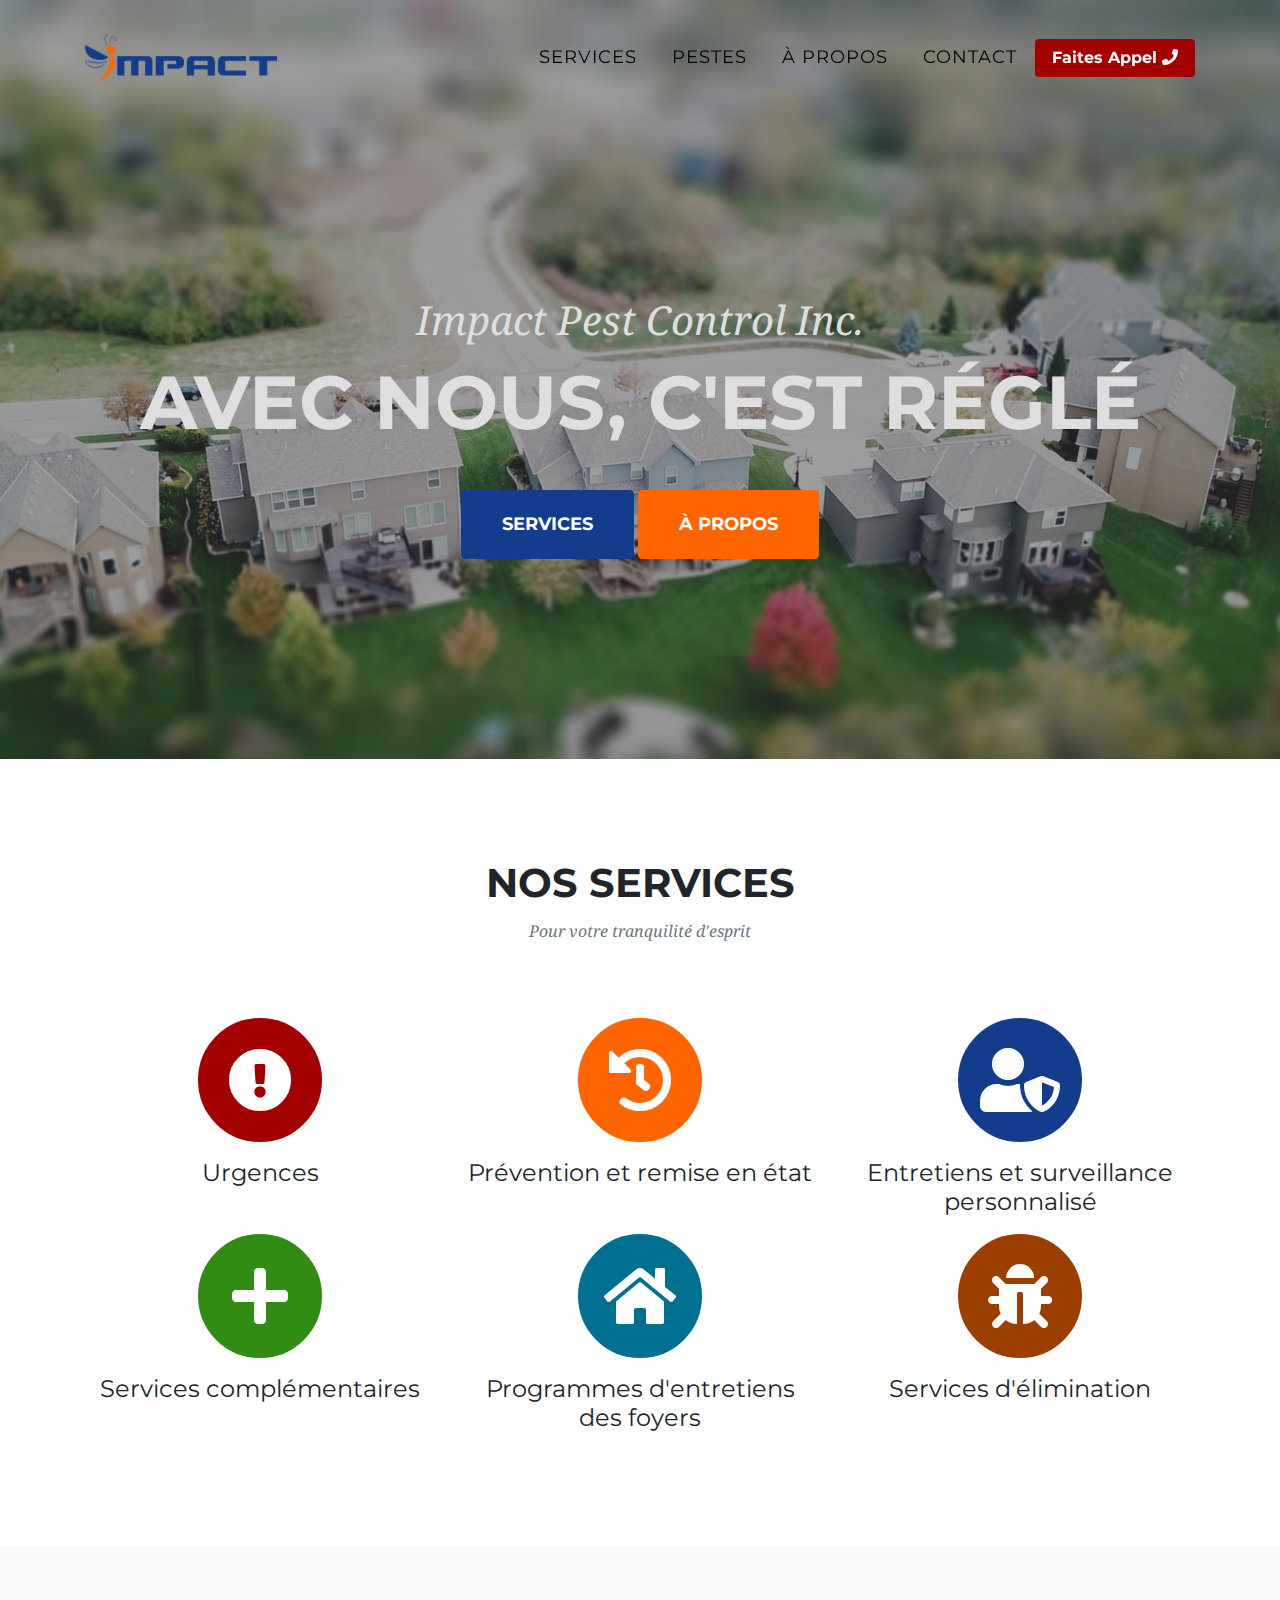
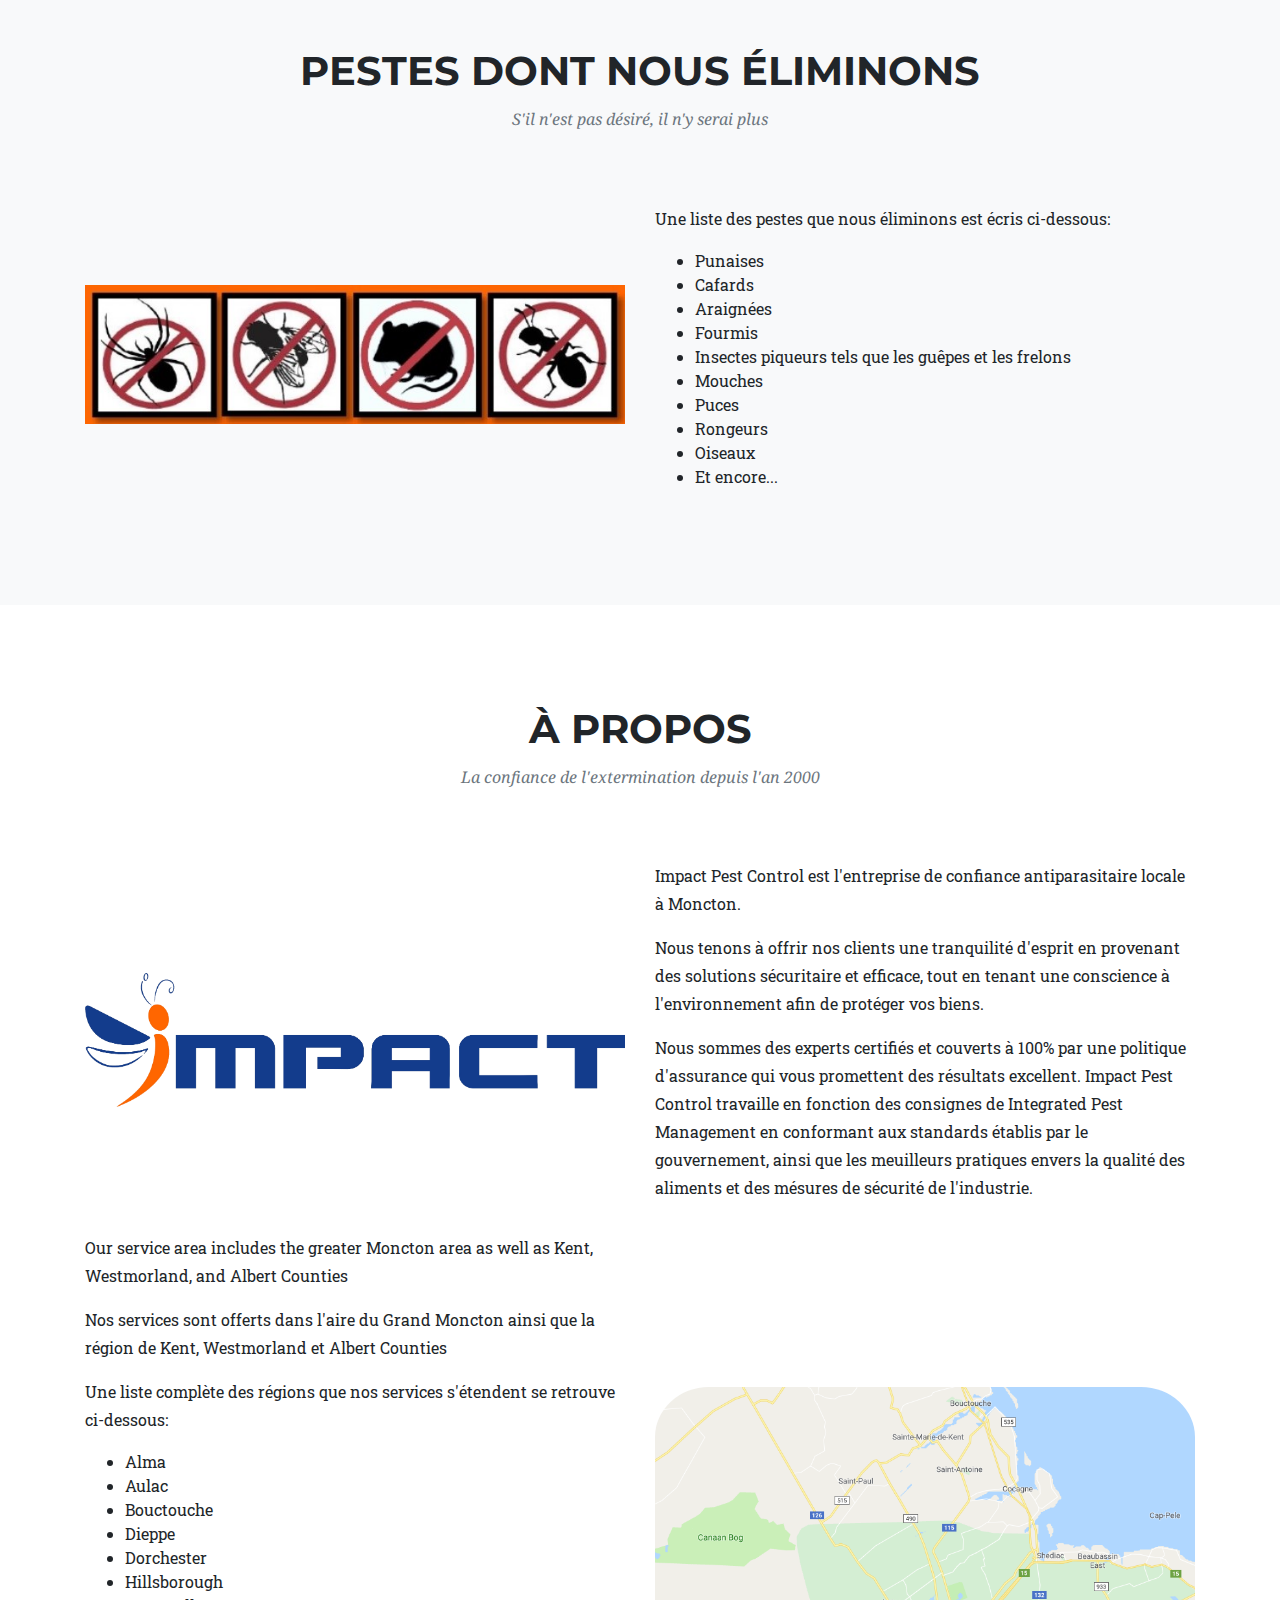
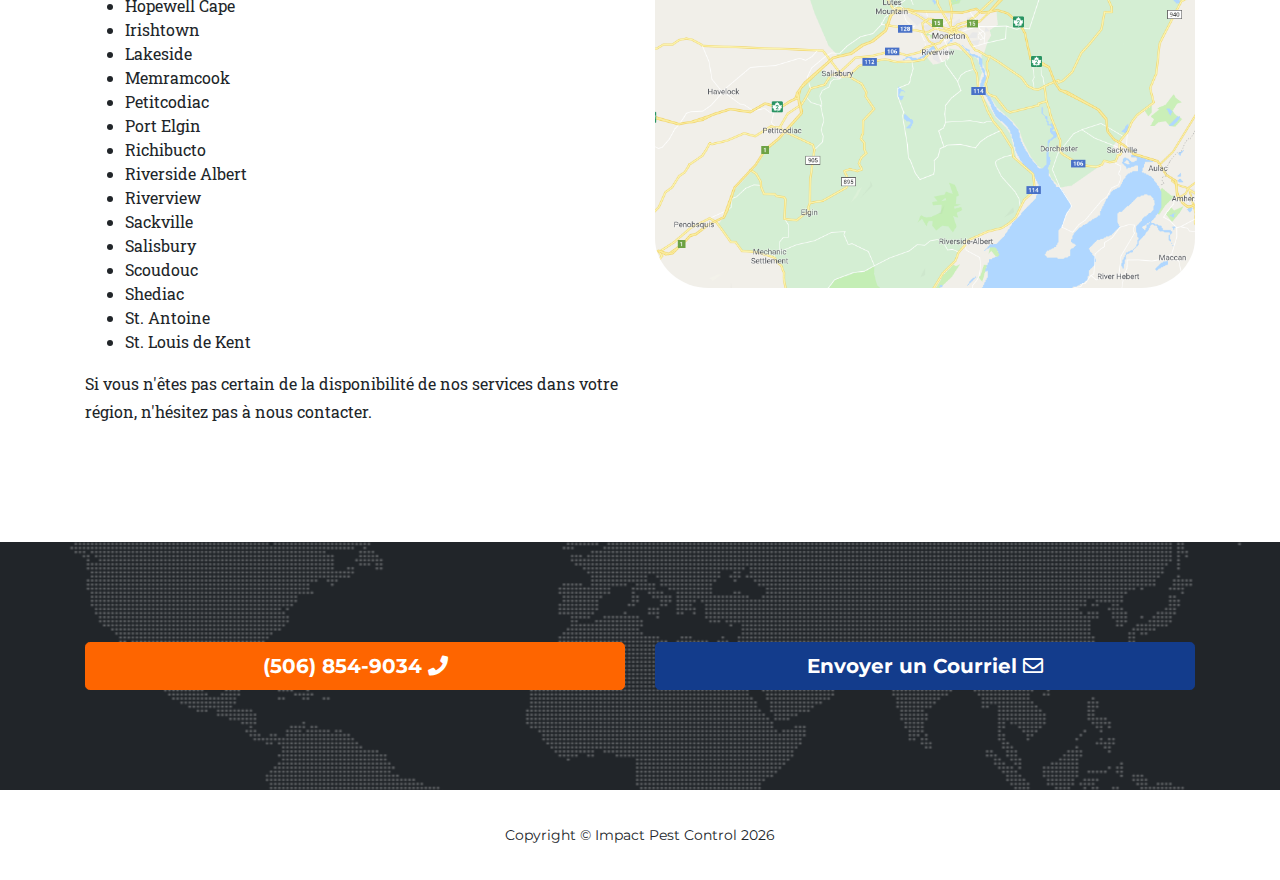
==== index_fr.html @ 68fe076d "Translated index page to french" ====
<!DOCTYPE html>
<html lang="en">

<head>

  <meta charset="utf-8">
  <meta name="viewport" content="width=device-width, initial-scale=1, shrink-to-fit=no">
  <meta name="description" content="">
  <meta name="author" content="">

  <title>Accueil — Impact Pest Control</title>

  <!-- Bootstrap core CSS -->
  <link href="vendor/bootstrap/css/bootstrap.min.css" rel="stylesheet">

  <!-- Custom fonts for this template -->
  <link href="vendor/fontawesome-free/css/all.min.css" rel="stylesheet" type="text/css">
  <link href="https://fonts.googleapis.com/css?family=Montserrat:400,700" rel="stylesheet" type="text/css">
  <link href='https://fonts.googleapis.com/css?family=Kaushan+Script' rel='stylesheet' type='text/css'>
  <link href='https://fonts.googleapis.com/css?family=Droid+Serif:400,700,400italic,700italic' rel='stylesheet' type='text/css'>
  <link href='https://fonts.googleapis.com/css?family=Roboto+Slab:400,100,300,700' rel='stylesheet' type='text/css'>

  <!-- Favicon -->

  <link rel="apple-touch-icon" sizes="180x180" href="apple-touch-icon.png">
  <link rel="icon" type="image/png" sizes="32x32" href="favicon-32x32.png">
  <link rel="icon" type="image/png" sizes="16x16" href="favicon-16x16.png">
  <link rel="manifest" href="site.webmanifest">
  <link rel="mask-icon" href="safari-pinned-tab.svg" color="#5bbad5">
  <meta name="msapplication-TileColor" content="#00aba9">
  <meta name="theme-color" content="#ffffff">

  <!-- Custom styles for this template -->
  <link href="css/agency.css" rel="stylesheet" />

  <!-- Custom CSS for impact -->
  <link rel="stylesheet" href="css/custom.css" />

</head>

<body id="page-top">

  <!-- Navigation -->
  <nav class="impact-bg-neutral navbar navbar-expand-lg fixed-top" id="mainNav">
    <div class="container">
      <a class="navbar-brand js-scroll-trigger" href="#page-top" style="width: 30%; max-width: 12rem;"><img src="img/impact_logo.png" class="img-fluid" alt="impact pest control moncton new brunswick nb"></a>
      <a href="tel:5068549034" class="btn impact-bg-danger js-scroll-trigger mobile" style="width: 30%; color: white;">Call Now <i class="fas fa-phone"></i></a>
      <a href="tel:5068549034" class="btn impact-bg-danger js-scroll-trigger mobile-sm" style="width: 30%; color: white; font-size: 0.6rem;">Call Now <i class="fas fa-phone"></i></a>
      <button class="navbar-toggler navbar-toggler-right" type="button" data-toggle="collapse" data-target="#navbarResponsive" aria-controls="navbarResponsive" aria-expanded="false" aria-label="Toggle navigation">
        Menu
        <i class="fas fa-bars"></i>
      </button>
      <div class="collapse navbar-collapse" id="navbarResponsive">
        <ul class="navbar-nav text-uppercase ml-auto">
          <li class="nav-item">
            <a class="nav-link js-scroll-trigger" href="#services">Services</a>
          </li>
          <li class="nav-item">
            <a class="nav-link js-scroll-trigger" href="#pest-info">Pestes</a>
          </li>
          <li class="nav-item">
            <a class="nav-link js-scroll-trigger" href="#about">À propos</a>
          </li>
          <li class="nav-item">
            <a class="nav-link js-scroll-trigger" href="#contact">Contact</a>
          </li>
        </ul>
        <a href="#contact" class="btn impact-bg-danger js-scroll-trigger desktop" style="width: 10rem; color: white;">Faites Appel <i class="fas fa-phone"></i></a>
      </div>
    </div>
  </nav>

  <!-- Header -->
  <header class="masthead">
    <div class="container">
      <div class="intro-text">
        <div class="intro-lead-in dedede-text">Impact Pest Control Inc.</div>
        <div class="intro-heading text-uppercase dedede-text">Avec nous, c'est réglé</div>
        <a class="btn btn-primary btn-xl btn-mobile text-uppercase js-scroll-trigger" href="#services">Services</a>
        <a class="btn btn-secondary btn-xl btn-mobile bottom text-uppercase js-scroll-trigger" href="#about">À Propos</a>
      </div>
    </div>
  </header>

  <!-- Services -->
  <section class="page-section" id="services">
    <div class="container">
      <div class="row">
        <div class="col-lg-12 text-center">
          <h2 class="section-heading text-uppercase">Nos Services</h2>
          <h3 class="section-subheading text-muted">Pour votre tranquilité d'esprit</h3>
        </div>
      </div>
      <div class="row text-center">
        <div class="col-md-4">
          <span class="fa-stack fa-4x zoom">
            <a href="#" data-toggle="modal" data-target="#EmergenciesModal">
              <i class="fas fa-circle fa-stack-2x impact-color-danger"></i>
              <i class="fas fa-exclamation-circle fa-stack-1x fa-inverse"></i>
            </a>
          </span>


          <!-- Modal -->
          <div class="modal fade" id="EmergenciesModal" tabindex="-1" role="dialog" aria-labelledby="EmergenciesModal" aria-hidden="true">
            <div class="modal-dialog modal-dialog-centered" role="document">
              <div class="modal-content">
                <div class="modal-header">
                  <h5 class="modal-title" id="EmergenciesModal">Urgences</h5>
                  <button type="button" class="close" data-dismiss="modal" aria-label="Close">
                    <span aria-hidden="true">&times;</span>
                  </button>
                </div>
                <div class="modal-body">
                  ...
                </div>
                <div class="modal-footer">
                  <button type="button" class="btn impact-bg-danger" style="color: white;" data-dismiss="modal">Close</button>
                </div>
              </div>
            </div>
          </div>

          <h4 class="service-heading">Urgences</h4>
          <!-- <p class="text-muted">We provide peace of mind from invasive insects and pests ranging from rats to bed bugs.</p> -->
          <!-- <p class="text-muted">We aim to reduce the levels of insects while avoiding the elimination of beneficial organisms in the ecosystem.</p> -->
        </div>
        <div class="col-md-4">
          <span class="fa-stack fa-4x zoom">
            <i class="fas fa-circle fa-stack-2x impact-color-secondary"></i>
            <i class="fas fa-history fa-stack-1x fa-inverse"></i>
          </span>
          <h4 class="service-heading">Prévention et remise en état</h4>
          <!-- <p class="text-muted"> Through the use of benecial bacteria, our products reduce notorious gas emissions eminating from organic waste. </p> -->
          <!-- <p class="text-muted">Impact programs are designed reduce harmful gas emissions from organic waste storage systems through the use of beneficial bacterial populations. </p> -->
        </div>
        <div class="col-md-4">
          <span class="fa-stack fa-4x zoom">
            <i class="fas fa-circle fa-stack-2x impact-color-primary"></i>
            <i class="fas fa-user-shield fa-stack-1x fa-inverse"></i>
          </span>
          <h4 class="service-heading">Entretiens et surveillance personnalisé</h4>
          <!-- <p class="text-muted"> Similarly, we offer solutions for the dissolution of organic waste and the improvement of its fertilizing quality via the use of beneficial bacterial organisms </p> -->
        </div>
      </div>
      <div class="row text-center">
        <div class="col-md-4">
          <span class="fa-stack fa-4x zoom">
            <i class="fas fa-circle fa-stack-2x impact-color-go"></i>
            <i class="fas fa-plus fa-stack-1x fa-inverse"></i>
          </span>
          <h4 class="service-heading">Services complémentaires</h4>
          <!-- <p class="text-muted">We use an environmentally responsible approach in controlling irritants in our Environment.</p> -->
        </div>
        <div class="col-md-4">
          <span class="fa-stack fa-4x zoom">
            <i class="fas fa-circle fa-stack-2x impact-color-cyan"></i>
            <i class="fas fa-home fa-stack-1x fa-inverse"></i>
          </span>
          <h4 class="service-heading">Programmes d'entretiens des foyers</h4>
          <!-- <p class="text-muted" style="">IPS is a revolutionary approach in improving health and production by providing effective biological solutions to farmers, industry and consumers.</p> -->
        </div>
        <div class="col-md-4">
          <span class="fa-stack fa-4x zoom">
            <i class="fas fa-circle fa-stack-2x impact-color-brown"></i>
            <i class="fas fa-bug fa-stack-1x fa-inverse"></i>
          </span>
          <h4 class="service-heading">Services d'élimination</h4>
          <!-- <p class="text-muted" style="">IPS is a revolutionary approach in improving health and production by providing effective biological solutions to farmers, industry and consumers.</p> -->
        </div>
      </div>
    </div>
  </section>

  <!-- Pest Info -->

  <section class="page-section  bg-light" id="pest-info">

    <div class="container">
      <div class="row">
        <div class="col-lg-12 text-center">
          <h2 class="section-heading text-uppercase">Pestes dont nous éliminons</h2>
          <h3 class="section-subheading text-muted">S'il n'est pas désiré, il n'y serai plus</h3>
        </div>
      </div>

      <div class="row">
        <div class="col-lg-6 text-center d-flex">
          <img class="about-logo mx-auto my-auto" style="width: 100%;" src="img/bugsbgone.jpg" alt="Bed bugs Cockroaches Spiders Ants Stinging insects wasps  hornets Flies Fleas Rodents Birds">
        </div>
        <div class="col-lg-6">

          <p>Une liste des pestes que nous éliminons est écris ci-dessous:</p>

          <ul>
            <li>Punaises</li>
            <li>Cafards</li>
            <li>Araignées</li>
            <li>Fourmis</li>
            <li>Insectes piqueurs tels que les guêpes et les frelons</li>
            <li>Mouches</li>
            <li>Puces</li>
            <li>Rongeurs</li>
            <li>Oiseaux</li>
            <li>Et encore...</li>
          </ul>
        </div>
      </div>

    </div>


  </section>



  <!-- About -->
  <section class="page-section" id="about">
    <div class="container">
      <div class="row">
        <div class="col-lg-12 text-center">
          <h2 class="section-heading text-uppercase">À Propos</h2>
          <h3 class="section-subheading text-muted">La confiance de l'extermination depuis l'an 2000</h3>
        </div>
      </div>
      <div class="row">
        <div class="col-lg-6 text-center d-flex">
          <img class="about-logo mx-auto my-auto" style="width: 100%;" src="img/impact_logo.png" alt="exterminator Alma Aulac Bouctouche Dieppe Dorchester Hillsborough Hopewell Cape Irishtown Lakeside Memramcook Petitcodiac Port Elgin Richibucto Riverside Albert Riverview Sackville Salisbury Scoudouc Shediac St. Antoine St. Louis de Kent">
        </div>
        <div class="col-lg-6">
          <p>
            Impact Pest Control est l'entreprise de confiance antiparasitaire locale à Moncton.
          </p>
          <p>
            Nous tenons à offrir nos clients une tranquilité d'esprit en provenant des solutions sécuritaire et efficace, tout en tenant une conscience à l'environnement afin de protéger vos biens.
          </p>
          <p>
            Nous sommes des experts certifiés et couverts à 100% par une politique d'assurance qui vous promettent des résultats excellent. Impact Pest Control travaille en fonction des consignes de Integrated Pest Management en conformant aux standards établis par le gouvernement, ainsi que les meuilleurs pratiques envers la qualité des aliments et des mésures de sécurité de l'industrie.
          </p>
        </div>
      </div>

      <div class="row" style="margin-top: 1rem;">
        <div class="col-lg-6">
          <p>Our service area includes the greater Moncton area as well as Kent, Westmorland, and Albert Counties </p>
          <p>Nos services sont offerts dans l'aire du Grand Moncton ainsi que la région de Kent, Westmorland et Albert Counties</p>

          <p>Une liste complète des régions que nos services s'étendent se retrouve ci-dessous:</p>

          <ul>
            <li>Alma</li>
            <li>Aulac</li>
            <li>Bouctouche</li>
            <li>Dieppe</li>
            <li>Dorchester</li>
            <li>Hillsborough</li>
            <li>Hopewell Cape</li>
            <li>Irishtown</li>
            <li>Lakeside</li>
            <li>Memramcook</li>
            <li>Petitcodiac</li>
            <li>Port Elgin</li>
            <li>Richibucto</li>
            <li>Riverside Albert</li>
            <li>Riverview</li>
            <li>Sackville</li>
            <li>Salisbury</li>
            <li>Scoudouc</li>
            <li>Shediac</li>
            <li>St. Antoine</li>
            <li>St. Louis de Kent</li>
          </ul>

          <p>Si vous n'êtes pas certain de la disponibilité de nos services dans votre région, n'hésitez pas à nous contacter.</p>
        </div>

        <div class="col-lg-6 text-center d-flex">
          <img class="mx-auto my-auto img-rounded" style="width: 100%;" src="img/service-area.png" alt="Moncton Alma Aulac Bouctouche Dieppe Dorchester Hillsborough Hopewell Cape Irishtown Lakeside Memramcook Petitcodiac Port Elgin Richibucto Riverside Albert Riverview Sackville Salisbury Scoudouc Shediac St. Antoine St. Louis de Kent">
        </div>
      </div>


    </div>
  </section>




  <!-- Team -->
  <!-- <section class="bg-light page-section" id="team">
    <div class="container">
      <div class="row">
        <div class="col-lg-12 text-center">
          <h2 class="section-heading text-uppercase">Our Amazing Team</h2>
          <h3 class="section-subheading text-muted">Lorem ipsum dolor sit amet consectetur.</h3>
        </div>
      </div>
      <div class="row">
        <div class="col-sm-4">
          <div class="team-member">
            <img class="mx-auto rounded-circle" src="img/team/1.jpg" alt="">
            <h4>Kay Garland</h4>
            <p class="text-muted">Lead Designer</p>
            <ul class="list-inline social-buttons">
              <li class="list-inline-item">
                <a href="#">
                  <i class="fab fa-twitter"></i>
                </a>
              </li>
              <li class="list-inline-item">
                <a href="#">
                  <i class="fab fa-facebook-f"></i>
                </a>
              </li>
              <li class="list-inline-item">
                <a href="#">
                  <i class="fab fa-linkedin-in"></i>
                </a>
              </li>
            </ul>
          </div>
        </div>
        <div class="col-sm-4">
          <div class="team-member">
            <img class="mx-auto rounded-circle" src="img/team/2.jpg" alt="">
            <h4>Larry Parker</h4>
            <p class="text-muted">Lead Marketer</p>
            <ul class="list-inline social-buttons">
              <li class="list-inline-item">
                <a href="#">
                  <i class="fab fa-twitter"></i>
                </a>
              </li>
              <li class="list-inline-item">
                <a href="#">
                  <i class="fab fa-facebook-f"></i>
                </a>
              </li>
              <li class="list-inline-item">
                <a href="#">
                  <i class="fab fa-linkedin-in"></i>
                </a>
              </li>
            </ul>
          </div>
        </div>
        <div class="col-sm-4">
          <div class="team-member">
            <img class="mx-auto rounded-circle" src="img/team/3.jpg" alt="">
            <h4>Diana Pertersen</h4>
            <p class="text-muted">Lead Developer</p>
            <ul class="list-inline social-buttons">
              <li class="list-inline-item">
                <a href="#">
                  <i class="fab fa-twitter"></i>
                </a>
              </li>
              <li class="list-inline-item">
                <a href="#">
                  <i class="fab fa-facebook-f"></i>
                </a>
              </li>
              <li class="list-inline-item">
                <a href="#">
                  <i class="fab fa-linkedin-in"></i>
                </a>
              </li>
            </ul>
          </div>
        </div>
      </div>
      <div class="row">
        <div class="col-lg-8 mx-auto text-center">
          <p class="large text-muted">Lorem ipsum dolor sit amet, consectetur adipisicing elit. Aut eaque, laboriosam veritatis, quos non quis ad perspiciatis, totam corporis ea, alias ut unde.</p>
        </div>
      </div>
    </div>
  </section> -->

  <section class="page-section" id="contact">
    <div class="container">
      <div class="row">
        <div class="col-md-6 col-sm-6">

          <a role="button" href="tel:5068549034" class="btn btn-secondary btn-lg btn-block" style="color: white;">(506) 854-9034 <i class="fas fa-phone"></i></a>
        </div>
        <div class="col-md-6 col-sm-6">
          <a role="button" href="mailto:contact@impactpestcontrol.ca" class="btn btn-primary btn-lg btn-block" style="color: white;">Envoyer un Courriel <i class="far fa-envelope"></i></a>

        </div>

        <!-- uncomment if you want directions -->

        <!-- <div class="col-md-4 col-sm-4">
        <a role="button" href="https://www.google.ca/maps/place/538+Shediac+Rd,+Moncton,+NB+E1A+2T1/@46.1088581,-64.7462947,17z/data=!3m1!4b1!4m5!3m4!1s0x4ca0bebbe0e3442f:0x84e3267021bb0e88!8m2!3d46.1088544!4d-64.744106" class="btn btn-lg btn-block impact-bg-secondary" style="color: white;">Directions
          <i class="fas fa-map-marked-alt"></i></a>

      </div> -->
      </div>
    </div>
  </section>



  <!-- Footer -->
  <footer class="footer">
    <div class="container">
      <div class="row align-items-center">
        <div class="col-md-12">
          <span class="copyright">Copyright &copy; Impact Pest Control <span id="copyright_year">2019</span></span>
        </div>
        <!-- <div class="col-md-6">
          <ul class="list-inline social-buttons">
            <li class="list-inline-item">
              <a href="https://www.facebook.com/ImpactPestControlInc/">
                <i class="fab fa-facebook-f"></i>
              </a>
            </li>
          </ul>
        </div> -->

      </div>
    </div>
  </footer>


  <!-- Bootstrap core JavaScript -->
  <script src="vendor/jquery/jquery.min.js"></script>
  <script src="vendor/bootstrap/js/bootstrap.bundle.min.js"></script>

  <!-- Plugin JavaScript -->
  <script src="vendor/jquery-easing/jquery.easing.min.js"></script>

  <!-- Contact form JavaScript -->
  <script src="js/jqBootstrapValidation.js"></script>
  <script src="js/contact_me.js"></script>

  <!-- Custom scripts for this template -->
  <script src="js/agency.min.js"></script>

  <!-- logX solutions custom JS -->
  <script src="js/custom.js" charset="utf-8"></script>

</body>

</html>
---- css/agency.css ----
/*!
 * Start Bootstrap - Agency v5.2.1 (https://startbootstrap.com/template-overviews/agency)
 * Copyright 2013-2019 Start Bootstrap
 * Licensed under MIT (https://github.com/BlackrockDigital/startbootstrap-agency/blob/master/LICENSE)
 */

body {
  overflow-x: hidden;
  font-family: 'Roboto Slab', -apple-system, BlinkMacSystemFont, 'Segoe UI', Roboto, 'Helvetica Neue', Arial, sans-serif, 'Apple Color Emoji', 'Segoe UI Emoji', 'Segoe UI Symbol', 'Noto Color Emoji';
}

p {
  line-height: 1.75;
}

a {
  color: #add3e6;
}

a:hover {
  color: #add3e6;
}

.text-primary {
  color: #add3e6 !important;
}

h1,
h2,
h3,
h4,
h5,
h6 {
  font-weight: 700;
  font-family: 'Montserrat', -apple-system, BlinkMacSystemFont, 'Segoe UI', Roboto, 'Helvetica Neue', Arial, sans-serif, 'Apple Color Emoji', 'Segoe UI Emoji', 'Segoe UI Symbol', 'Noto Color Emoji';
}

.page-section {
  padding: 100px 0;
}

.page-section h2.section-heading {
  font-size: 40px;
  margin-top: 0;
  margin-bottom: 15px;
}

.page-section h3.section-subheading {
  font-size: 16px;
  font-weight: 400;
  font-style: italic;
  margin-bottom: 75px;
  text-transform: none;
  font-family: 'Droid Serif', -apple-system, BlinkMacSystemFont, 'Segoe UI', Roboto, 'Helvetica Neue', Arial, sans-serif, 'Apple Color Emoji', 'Segoe UI Emoji', 'Segoe UI Symbol', 'Noto Color Emoji';
}

  @media (min-width: 768px) {
  section {
    padding: 150px 0;
  }
}

::-moz-selection {
  background: #add3e6;
  text-shadow: none;
}

::selection {
  background: #add3e6;
  text-shadow: none;
}

img::-moz-selection {
  background: transparent;
}

img::selection {
  background: transparent;
}

img::-moz-selection {
  background: transparent;
}

.btn {
  font-family: 'Montserrat', -apple-system, BlinkMacSystemFont, 'Segoe UI', Roboto, 'Helvetica Neue', Arial, sans-serif, 'Apple Color Emoji', 'Segoe UI Emoji', 'Segoe UI Symbol', 'Noto Color Emoji';
  font-weight: 700;
}

.btn-xl {
  font-size: 18px;
  padding: 20px 40px;
}

.btn-primary {
  background-color: #133c8c;
  border-color: #133c8c;
}

.btn-primary:active, .btn-primary:focus, .btn-primary:hover {
  background-color: #1748a7 !important;
  border-color: #1748a7 !important;
  color: white;
}

.btn-primary:active, .btn-primary:focus {
  -webkit-box-shadow: 0 0 0 0.2rem rgba(254, 209, 55, 0.5) !important;
  box-shadow: 0 0 0 0.2rem rgba(254, 209, 55, 0.5) !important;
}

.btn-secondary {
  background-color: #fe6500;
  border-color: #fe6500;
}

.btn-secondary:active, .btn-secondary:focus, .btn-secondary:hover {
  background-color: #ff7317 !important;
  border-color: #ff7317 !important;
  color: white;
}

.btn-secondary:active, .btn-secondary:focus {
  -webkit-box-shadow: 0 0 0 0.2rem rgba(254, 209, 55, 0.5) !important;
  box-shadow: 0 0 0 0.2rem rgba(254, 209, 55, 0.5) !important;
}

#mainNav {
  background-color: #dedede;
}

#mainNav .navbar-toggler {
  font-size: 12px;
  right: 0;
  padding: 13px;
  text-transform: uppercase;
  color: white;
  border: 0;
  background-color: #133c8c;
  font-family: 'Montserrat', -apple-system, BlinkMacSystemFont, 'Segoe UI', Roboto, 'Helvetica Neue', Arial, sans-serif, 'Apple Color Emoji', 'Segoe UI Emoji', 'Segoe UI Symbol', 'Noto Color Emoji';
}

#mainNav .navbar-brand {
  color: #dedede;
  font-family: 'Kaushan Script', -apple-system, BlinkMacSystemFont, 'Segoe UI', Roboto, 'Helvetica Neue', Arial, sans-serif, 'Apple Color Emoji', 'Segoe UI Emoji', 'Segoe UI Symbol', 'Noto Color Emoji';
}

#mainNav .navbar-brand.active, #mainNav .navbar-brand:active, #mainNav .navbar-brand:focus, #mainNav .navbar-brand:hover {
  color: #dedede;
}

#mainNav .navbar-nav .nav-item .nav-link {
  font-size: 110%;
  font-weight: normal;
  padding: 0.75em 0;
  letter-spacing: 1px;
  color: black;
  font-family: 'Montserrat', -apple-system, BlinkMacSystemFont, 'Segoe UI', Roboto, 'Helvetica Neue', Arial, sans-serif, 'Apple Color Emoji', 'Segoe UI Emoji', 'Segoe UI Symbol', 'Noto Color Emoji';
}

#mainNav .navbar-nav .nav-item .nav-link.active, #mainNav .navbar-nav .nav-item .nav-link:hover {
  color: #133c8c;
}

@media (min-width: 992px) {
  #mainNav {
    padding-top: 25px;
    padding-bottom: 25px;
    -webkit-transition: padding-top 0.3s, padding-bottom 0.3s;
    transition: padding-top 0.3s, padding-bottom 0.3s;
    border: none;
    background-color: transparent;
  }
  #mainNav .navbar-brand {
    font-size: 1.75em;
    -webkit-transition: all 0.3s;
    transition: all 0.3s;
  }
  #mainNav .navbar-nav .nav-item .nav-link {
    padding: 1.1em 1em !important;
  }
  #mainNav.navbar-shrink {
    padding-top: 0;
    padding-bottom: 0;
    background-color: #dedede;
  }
  #mainNav.navbar-shrink .navbar-brand {
    font-size: 1.25em;
    padding: 12px 0;
  }
}

header.masthead {
  text-align: center;
  color: white;
  background-image: url("../img/houses-grey.png");
  background-repeat: no-repeat;
  background-attachment: fixed;
  background-position: center center;
  background-size: cover;
}

header.masthead .intro-text {
  padding-top: 150px;
  padding-bottom: 100px;
}

header.masthead .intro-text .intro-lead-in {
  font-size: 22px;
  font-style: italic;
  line-height: 22px;
  margin-bottom: 25px;
  font-family: 'Droid Serif', -apple-system, BlinkMacSystemFont, 'Segoe UI', Roboto, 'Helvetica Neue', Arial, sans-serif, 'Apple Color Emoji', 'Segoe UI Emoji', 'Segoe UI Symbol', 'Noto Color Emoji';
}

header.masthead .intro-text .intro-heading {
  font-size: 50px;
  font-weight: 700;
  line-height: 50px;
  margin-bottom: 25px;
  font-family: 'Montserrat', -apple-system, BlinkMacSystemFont, 'Segoe UI', Roboto, 'Helvetica Neue', Arial, sans-serif, 'Apple Color Emoji', 'Segoe UI Emoji', 'Segoe UI Symbol', 'Noto Color Emoji';
}

@media (min-width: 768px) {
  header.masthead .intro-text {
    padding-top: 300px;
    padding-bottom: 200px;
  }
  header.masthead .intro-text .intro-lead-in {
    font-size: 40px;
    font-style: italic;
    line-height: 40px;
    margin-bottom: 25px;
    font-family: 'Droid Serif', -apple-system, BlinkMacSystemFont, 'Segoe UI', Roboto, 'Helvetica Neue', Arial, sans-serif, 'Apple Color Emoji', 'Segoe UI Emoji', 'Segoe UI Symbol', 'Noto Color Emoji';
  }
  header.masthead .intro-text .intro-heading {
    font-size: 75px;
    font-weight: 700;
    line-height: 75px;
    margin-bottom: 50px;
    font-family: 'Montserrat', -apple-system, BlinkMacSystemFont, 'Segoe UI', Roboto, 'Helvetica Neue', Arial, sans-serif, 'Apple Color Emoji', 'Segoe UI Emoji', 'Segoe UI Symbol', 'Noto Color Emoji';
  }
}

.service-heading {
  margin: 15px 0;
  text-transform: none;
}

#portfolio .portfolio-item {
  right: 0;
  margin: 0 0 15px;
}

#portfolio .portfolio-item .portfolio-link {
  position: relative;
  display: block;
  max-width: 400px;
  margin: 0 auto;
  cursor: pointer;
}

#portfolio .portfolio-item .portfolio-link .portfolio-hover {
  position: absolute;
  width: 100%;
  height: 100%;
  -webkit-transition: all ease 0.5s;
  transition: all ease 0.5s;
  opacity: 0;
  background: rgba(254, 209, 54, 0.9);
}

#portfolio .portfolio-item .portfolio-link .portfolio-hover:hover {
  opacity: 1;
}

#portfolio .portfolio-item .portfolio-link .portfolio-hover .portfolio-hover-content {
  font-size: 20px;
  position: absolute;
  top: 50%;
  width: 100%;
  height: 20px;
  margin-top: -12px;
  text-align: center;
  color: white;
}

#portfolio .portfolio-item .portfolio-link .portfolio-hover .portfolio-hover-content i {
  margin-top: -12px;
}

#portfolio .portfolio-item .portfolio-link .portfolio-hover .portfolio-hover-content h3,
#portfolio .portfolio-item .portfolio-link .portfolio-hover .portfolio-hover-content h4 {
  margin: 0;
}

#portfolio .portfolio-item .portfolio-caption {
  max-width: 400px;
  margin: 0 auto;
  padding: 25px;
  text-align: center;
  background-color: #fff;
}

#portfolio .portfolio-item .portfolio-caption h4 {
  margin: 0;
  text-transform: none;
}

#portfolio .portfolio-item .portfolio-caption p {
  font-size: 16px;
  font-style: italic;
  margin: 0;
  font-family: 'Droid Serif', -apple-system, BlinkMacSystemFont, 'Segoe UI', Roboto, 'Helvetica Neue', Arial, sans-serif, 'Apple Color Emoji', 'Segoe UI Emoji', 'Segoe UI Symbol', 'Noto Color Emoji';
}

#portfolio * {
  z-index: 2;
}

@media (min-width: 767px) {
  #portfolio .portfolio-item {
    margin: 0 0 30px;
  }
}

.portfolio-modal .modal-dialog {
  margin: 1rem;
  max-width: 100vw;
}

.portfolio-modal .modal-content {
  padding: 100px 0;
  text-align: center;
}

.portfolio-modal .modal-content h2 {
  font-size: 3em;
  margin-bottom: 15px;
}

.portfolio-modal .modal-content p {
  margin-bottom: 30px;
}

.portfolio-modal .modal-content p.item-intro {
  font-size: 16px;
  font-style: italic;
  margin: 20px 0 30px;
  font-family: 'Droid Serif', -apple-system, BlinkMacSystemFont, 'Segoe UI', Roboto, 'Helvetica Neue', Arial, sans-serif, 'Apple Color Emoji', 'Segoe UI Emoji', 'Segoe UI Symbol', 'Noto Color Emoji';
}

.portfolio-modal .modal-content ul.list-inline {
  margin-top: 0;
  margin-bottom: 30px;
}

.portfolio-modal .modal-content img {
  margin-bottom: 30px;
}

.portfolio-modal .modal-content button {
  cursor: pointer;
}

.portfolio-modal .close-modal {
  position: absolute;
  top: 25px;
  right: 25px;
  width: 75px;
  height: 75px;
  cursor: pointer;
  background-color: transparent;
}

.portfolio-modal .close-modal:hover {
  opacity: 0.3;
}

.portfolio-modal .close-modal .lr {
  /* Safari and Chrome */
  z-index: 1051;
  width: 1px;
  height: 75px;
  margin-left: 35px;
  /* IE 9 */
  -webkit-transform: rotate(45deg);
  transform: rotate(45deg);
  background-color: #212529;
}

.portfolio-modal .close-modal .lr .rl {
  /* Safari and Chrome */
  z-index: 1052;
  width: 1px;
  height: 75px;
  /* IE 9 */
  -webkit-transform: rotate(90deg);
  transform: rotate(90deg);
  background-color: #212529;
}

.timeline {
  position: relative;
  padding: 0;
  list-style: none;
}

.timeline:before {
  position: absolute;
  top: 0;
  bottom: 0;
  left: 40px;
  width: 2px;
  margin-left: -1.5px;
  content: '';
  background-color: #e9ecef;
}

.timeline > li {
  position: relative;
  min-height: 50px;
  margin-bottom: 50px;
}

.timeline > li:after, .timeline > li:before {
  display: table;
  content: ' ';
}

.timeline > li:after {
  clear: both;
}

.timeline > li .timeline-panel {
  position: relative;
  float: right;
  width: 100%;
  padding: 0 20px 0 100px;
  text-align: left;
}

.timeline > li .timeline-panel:before {
  right: auto;
  left: -15px;
  border-right-width: 15px;
  border-left-width: 0;
}

.timeline > li .timeline-panel:after {
  right: auto;
  left: -14px;
  border-right-width: 14px;
  border-left-width: 0;
}

.timeline > li .timeline-image {
  position: absolute;
  z-index: 100;
  left: 0;
  width: 80px;
  height: 80px;
  margin-left: 0;
  text-align: center;
  color: white;
  border: 7px solid #e9ecef;
  border-radius: 100%;
  background-color: #fed136;
}

.timeline > li .timeline-image h4 {
  font-size: 10px;
  line-height: 14px;
  margin-top: 12px;
}

.timeline > li.timeline-inverted > .timeline-panel {
  float: right;
  padding: 0 20px 0 100px;
  text-align: left;
}

.timeline > li.timeline-inverted > .timeline-panel:before {
  right: auto;
  left: -15px;
  border-right-width: 15px;
  border-left-width: 0;
}

.timeline > li.timeline-inverted > .timeline-panel:after {
  right: auto;
  left: -14px;
  border-right-width: 14px;
  border-left-width: 0;
}

.timeline > li:last-child {
  margin-bottom: 0;
}

.timeline .timeline-heading h4 {
  margin-top: 0;
  color: inherit;
}

.timeline .timeline-heading h4.subheading {
  text-transform: none;
}

.timeline .timeline-body > ul,
.timeline .timeline-body > p {
  margin-bottom: 0;
}

@media (min-width: 768px) {
  .timeline:before {
    left: 50%;
  }
  .timeline > li {
    min-height: 100px;
    margin-bottom: 100px;
  }
  .timeline > li .timeline-panel {
    float: left;
    width: 41%;
    padding: 0 20px 20px 30px;
    text-align: right;
  }
  .timeline > li .timeline-image {
    left: 50%;
    width: 100px;
    height: 100px;
    margin-left: -50px;
  }
  .timeline > li .timeline-image h4 {
    font-size: 13px;
    line-height: 18px;
    margin-top: 16px;
  }
  .timeline > li.timeline-inverted > .timeline-panel {
    float: right;
    padding: 0 30px 20px 20px;
    text-align: left;
  }
}

@media (min-width: 992px) {
  .timeline > li {
    min-height: 150px;
  }
  .timeline > li .timeline-panel {
    padding: 0 20px 20px;
  }
  .timeline > li .timeline-image {
    width: 150px;
    height: 150px;
    margin-left: -75px;
  }
  .timeline > li .timeline-image h4 {
    font-size: 18px;
    line-height: 26px;
    margin-top: 30px;
  }
  .timeline > li.timeline-inverted > .timeline-panel {
    padding: 0 20px 20px;
  }
}

@media (min-width: 1200px) {
  .timeline > li {
    min-height: 170px;
  }
  .timeline > li .timeline-panel {
    padding: 0 20px 20px 100px;
  }
  .timeline > li .timeline-image {
    width: 170px;
    height: 170px;
    margin-left: -85px;
  }
  .timeline > li .timeline-image h4 {
    margin-top: 40px;
  }
  .timeline > li.timeline-inverted > .timeline-panel {
    padding: 0 100px 20px 20px;
  }
}

.team-member {
  margin-bottom: 50px;
  text-align: center;
}

.team-member img {
  width: 225px;
  height: 225px;
  border: 7px solid rgba(0, 0, 0, 0.1);
}

.team-member h4 {
  margin-top: 25px;
  margin-bottom: 0;
  text-transform: none;
}

.team-member p {
  margin-top: 0;
}

section#contact {
  background-color: #212529;
  background-image: url("../img/map-image.png");
  background-repeat: no-repeat;
  background-position: center;
}

section#contact .section-heading {
  color: #fff;
}

section#contact .form-group {
  margin-bottom: 25px;
}

section#contact .form-group input,
section#contact .form-group textarea {
  padding: 20px;
}

section#contact .form-group input.form-control {
  height: auto;
}

section#contact .form-group textarea.form-control {
  height: 248px;
}

section#contact .form-control:focus {
  border-color: #fed136;
  -webkit-box-shadow: none;
  box-shadow: none;
}

section#contact ::-webkit-input-placeholder {
  font-weight: 700;
  color: #ced4da;
  font-family: 'Montserrat', -apple-system, BlinkMacSystemFont, 'Segoe UI', Roboto, 'Helvetica Neue', Arial, sans-serif, 'Apple Color Emoji', 'Segoe UI Emoji', 'Segoe UI Symbol', 'Noto Color Emoji';
}

section#contact :-moz-placeholder {
  font-weight: 700;
  color: #ced4da;
  font-family: 'Montserrat', -apple-system, BlinkMacSystemFont, 'Segoe UI', Roboto, 'Helvetica Neue', Arial, sans-serif, 'Apple Color Emoji', 'Segoe UI Emoji', 'Segoe UI Symbol', 'Noto Color Emoji';
}

section#contact ::-moz-placeholder {
  font-weight: 700;
  color: #ced4da;
  font-family: 'Montserrat', -apple-system, BlinkMacSystemFont, 'Segoe UI', Roboto, 'Helvetica Neue', Arial, sans-serif, 'Apple Color Emoji', 'Segoe UI Emoji', 'Segoe UI Symbol', 'Noto Color Emoji';
}

section#contact :-ms-input-placeholder {
  font-weight: 700;
  color: #ced4da;
  font-family: 'Montserrat', -apple-system, BlinkMacSystemFont, 'Segoe UI', Roboto, 'Helvetica Neue', Arial, sans-serif, 'Apple Color Emoji', 'Segoe UI Emoji', 'Segoe UI Symbol', 'Noto Color Emoji';
}

.footer {
  padding: 25px 0;
  text-align: center;
}

.footer span.copyright {
  font-size: 90%;
  line-height: 40px;
  text-transform: none;
  font-family: 'Montserrat', -apple-system, BlinkMacSystemFont, 'Segoe UI', Roboto, 'Helvetica Neue', Arial, sans-serif, 'Apple Color Emoji', 'Segoe UI Emoji', 'Segoe UI Symbol', 'Noto Color Emoji';
}

.footer ul.quicklinks {
  font-size: 90%;
  line-height: 40px;
  margin-bottom: 0;
  text-transform: none;
  font-family: 'Montserrat', -apple-system, BlinkMacSystemFont, 'Segoe UI', Roboto, 'Helvetica Neue', Arial, sans-serif, 'Apple Color Emoji', 'Segoe UI Emoji', 'Segoe UI Symbol', 'Noto Color Emoji';
}

ul.social-buttons {
  margin-bottom: 0;
}

ul.social-buttons li a {
  font-size: 20px;
  line-height: 50px;
  display: block;
  width: 50px;
  height: 50px;
  -webkit-transition: all 0.3s;
  transition: all 0.3s;
  color: white;
  border-radius: 100%;
  outline: none;
  background-color: #212529;
}

ul.social-buttons li a:active, ul.social-buttons li a:focus, ul.social-buttons li a:hover {
  background-color: #fed136;
}
---- css/custom.css ----
/* Color scheme */
.impact-bg-primary
{
  background-color: #133c8c;
}

.impact-color-primary
{
  color: #133c8c;
}

.impact-bg-secondary
{
  background-color: #fe6500;
}

.impact-color-secondary
{
  color: #fe6500;
}

.impact-bg-neutral
{
  background-color: #dedede;
}

.impact-color-neutral
{
  color: #dedede;
}

.impact-color-go
{
  color: #308c13;
}

.impact-bg-go
{
  background-color: #308c13;
}

.impact-color-brown
{
  color: #9b3e00;
}

.dedede-text
{
  color: #dedede;
}

.impact-color-danger
{
  color: #A30000;
}

.impact-bg-danger
{
  background-color: #A30000;
}

.impact-color-cyan
{
  color: #007090;
}

.impact-bg-cyan
{
  background-color: #007090;
}

/* Special effects */

.zoom
{
  transition: transform 0.2s;
}

.zoom:hover
{
  transform: scale(1.1);
}

/* Headings */

h4.service-heading
{
  font-weight: normal;
}

/* About section */

.about-logo
{
  margin-top: -3rem!important;
  margin-bottom: 2rem!important;
}

@media (min-width: 995px)
{
  .about-logo
  {
    margin-top: auto!important;
    margin-bottom: auto!important;
  }
}

/* Desktop vs mobile changes */

.desktop
{
  display: none;
}

.mobile
{
  display: none;
}

.mobile-sm
{
  display: block;
}

@media (min-width: 447px)
{
  .desktop
  {
    display: none;
  }

  .mobile
  {
    display: block;
  }

  .mobile-sm
  {
    display: none;
  }
}

@media (min-width: 992px)
{
  .desktop
  {
    display: block;
  }

  .mobile
  {
    display: none;
  }

  .mobile-sm
  {
    display: none;
  }

}

.btn.btn-mobile
{
  width: 100%;
}

.btn.btn-mobile.bottom
{
  margin-top: 1rem;
}

@media (min-width: 992px)
{
  .btn.btn-mobile
  {
    width: auto;
  }

  .btn.btn-mobile.bottom
  {
    margin-top: 0rem;
  }
}

/* Image effects */

.img-rounded
{
  border-radius: 10%;
}
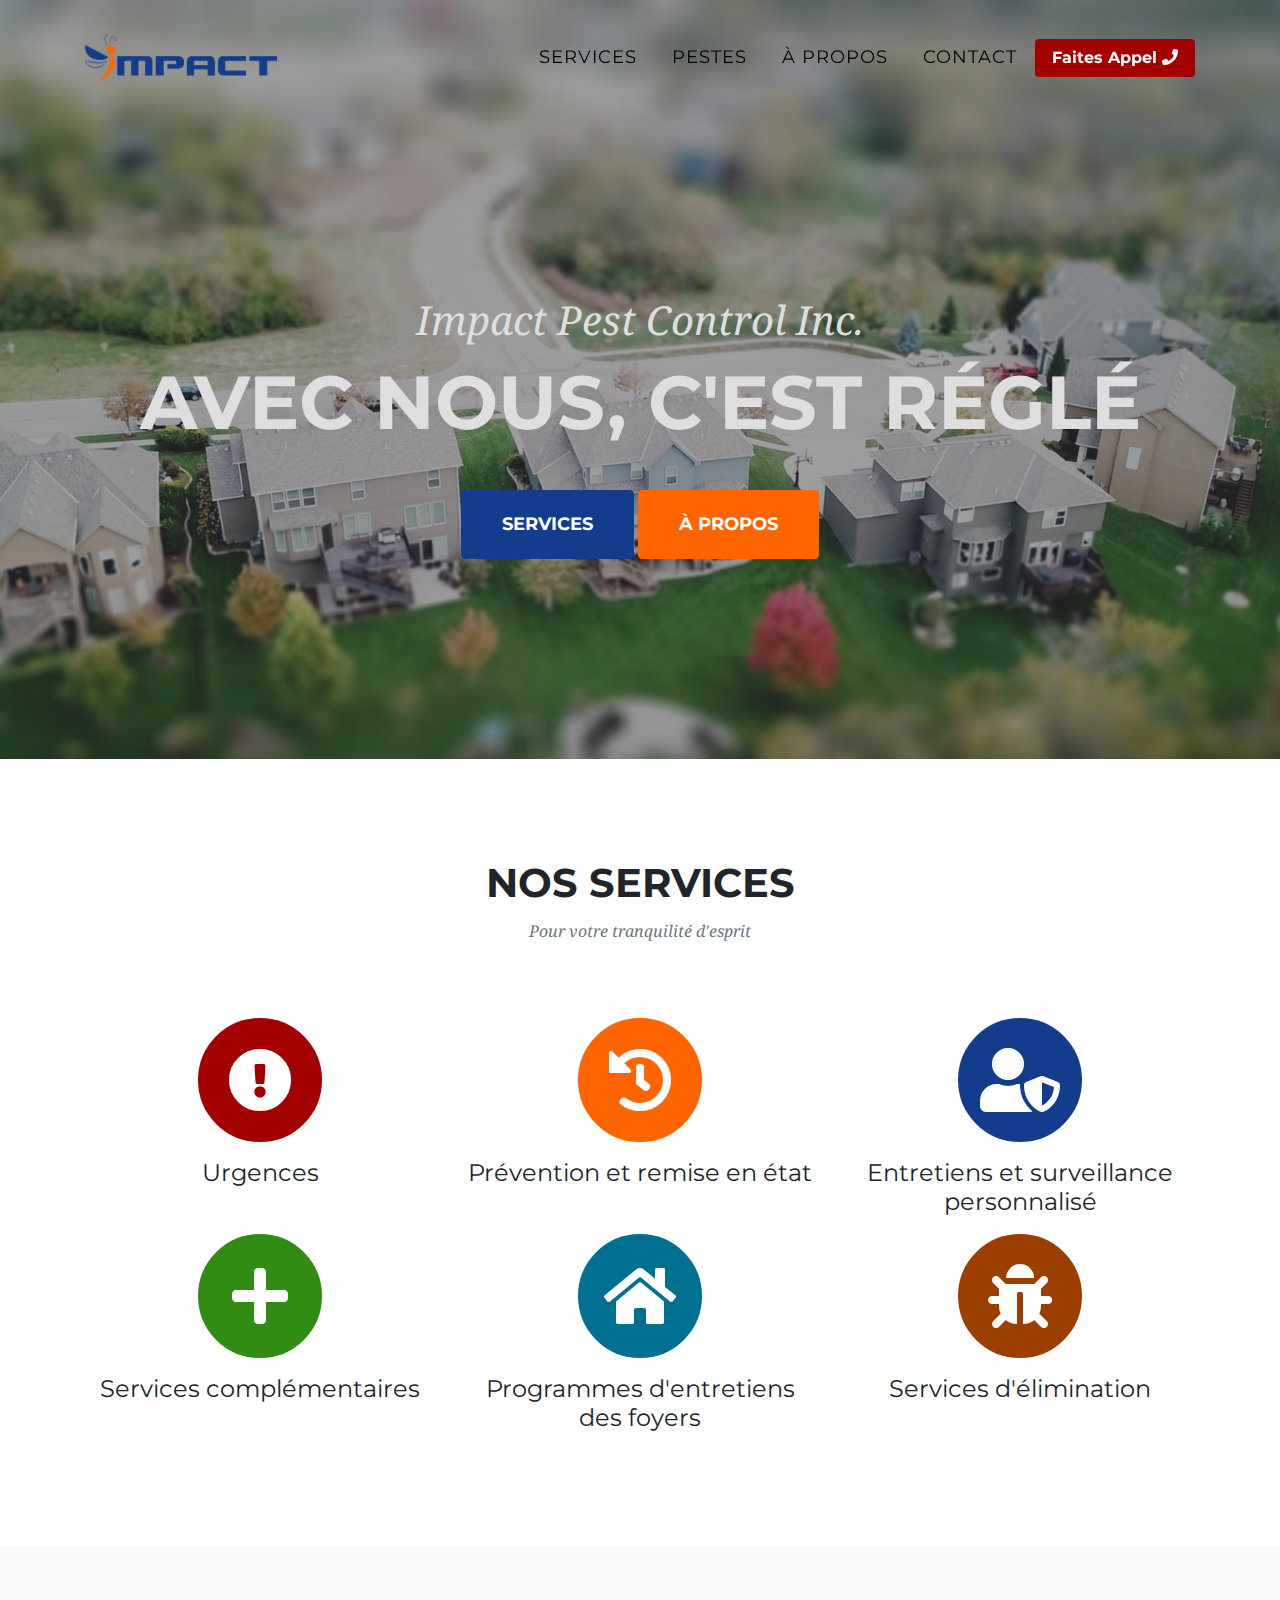
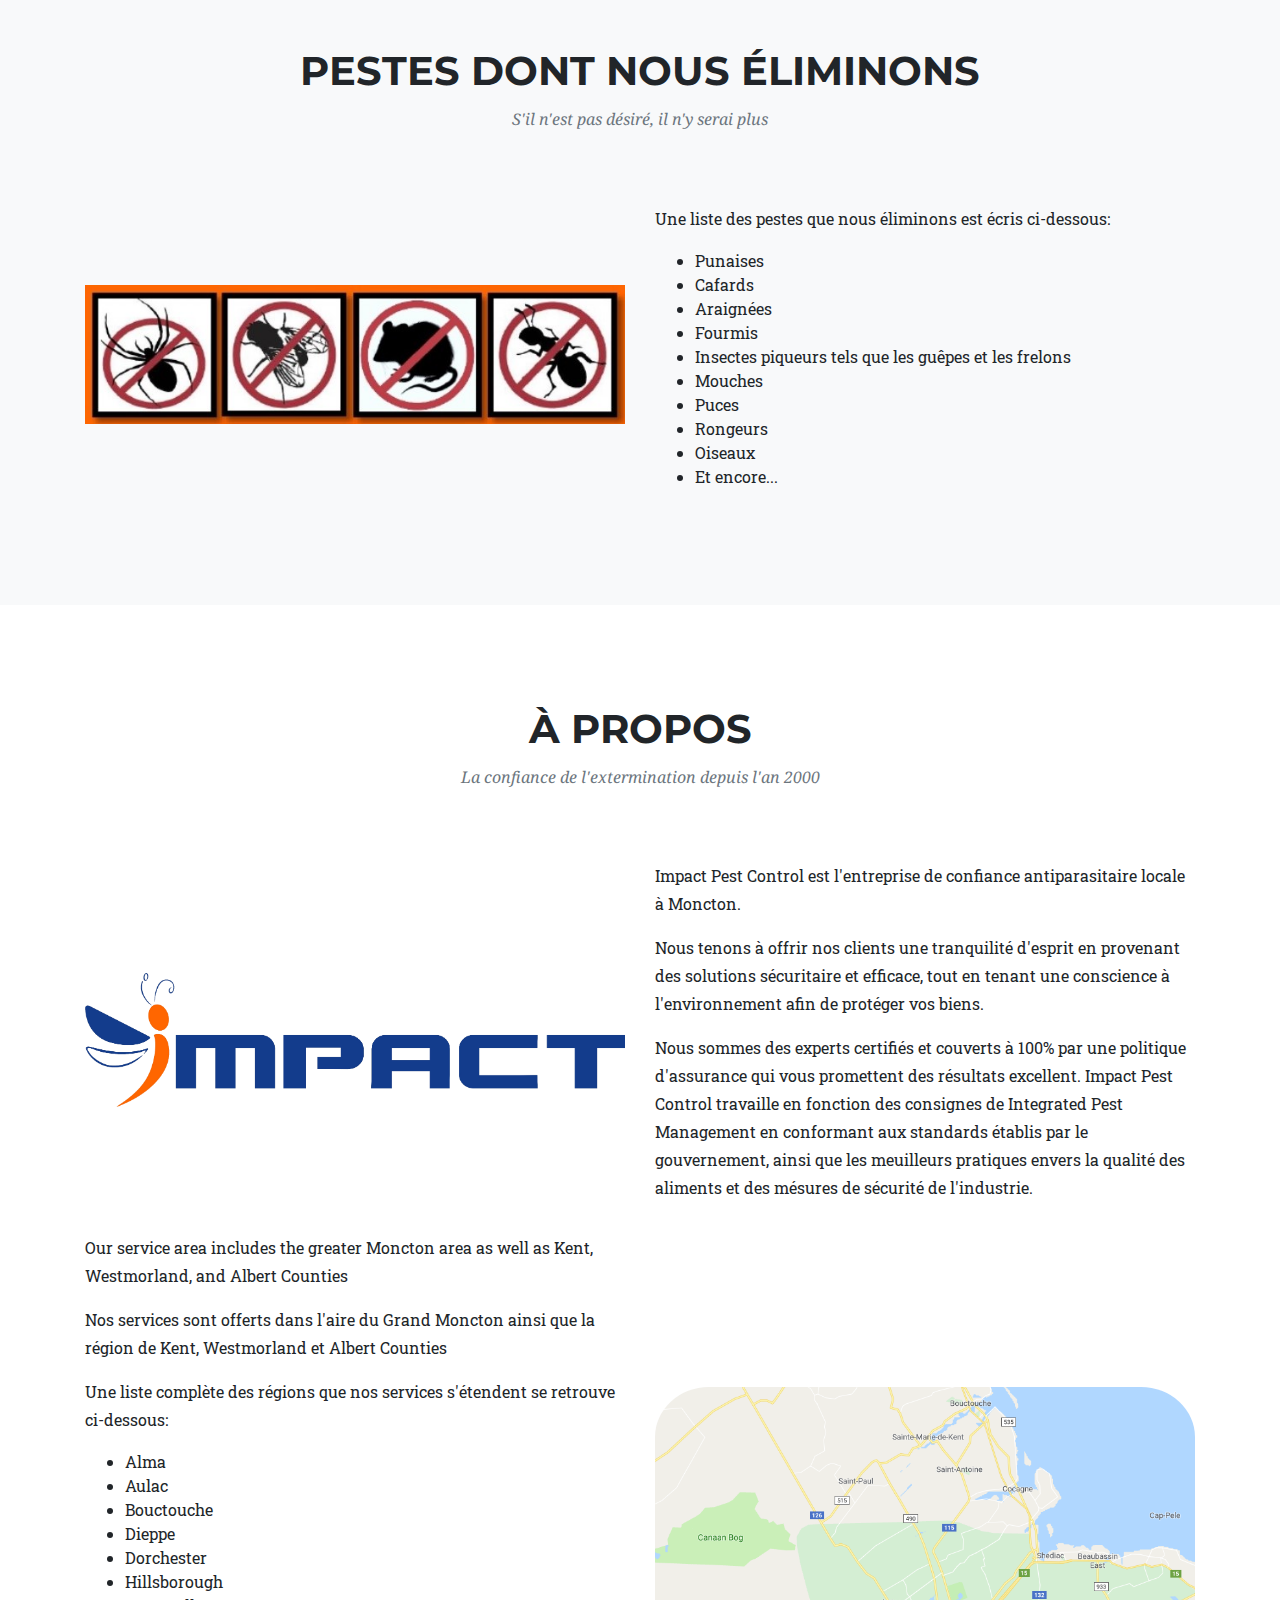
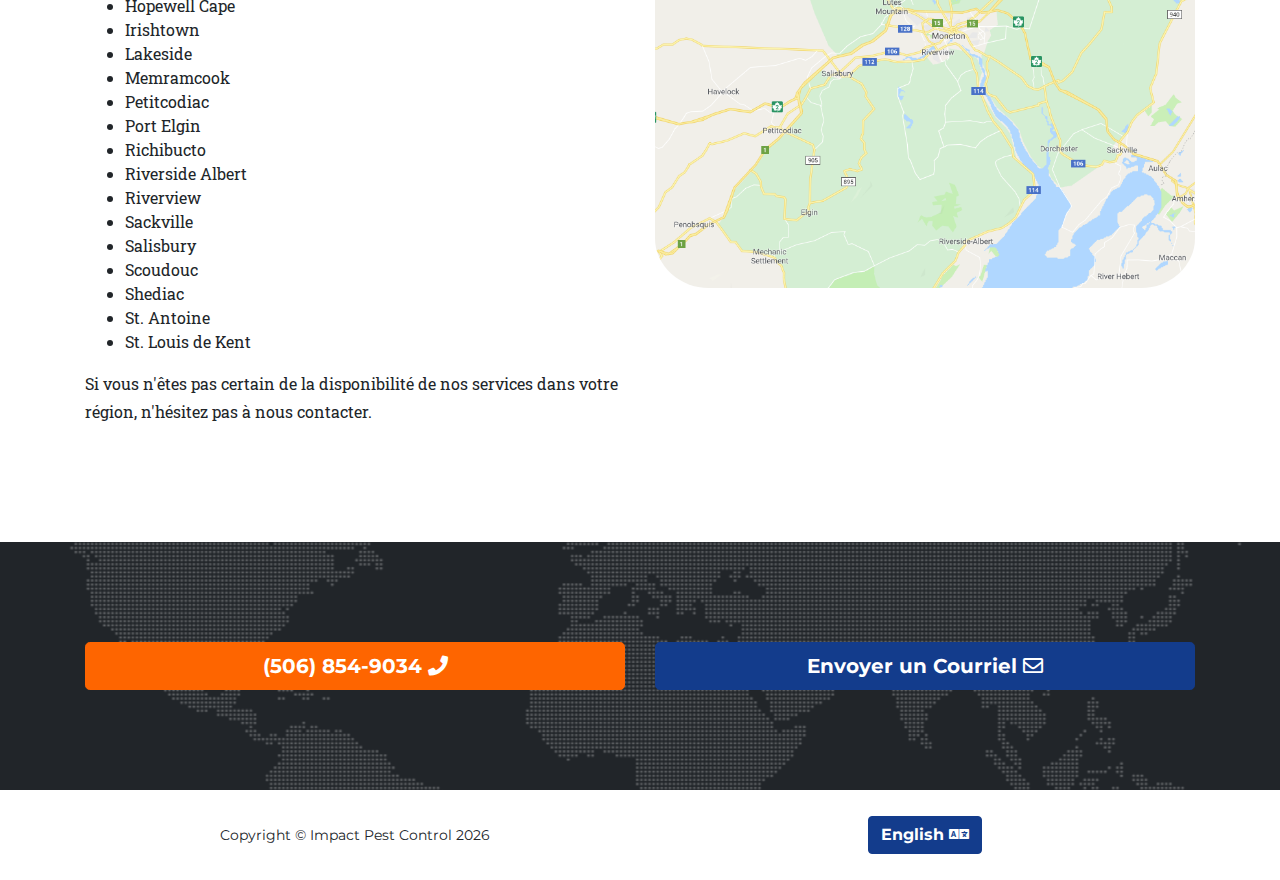
==== commit da21cda6: "Added french and english buttons" ====
--- a/index_fr.html
+++ b/index_fr.html
@@ -406,19 +406,12 @@
   <footer class="footer">
     <div class="container">
       <div class="row align-items-center">
-        <div class="col-md-12">
+        <div class="col-md-6">
           <span class="copyright">Copyright &copy; Impact Pest Control <span id="copyright_year">2019</span></span>
         </div>
-        <!-- <div class="col-md-6">
-          <ul class="list-inline social-buttons">
-            <li class="list-inline-item">
-              <a href="https://www.facebook.com/ImpactPestControlInc/">
-                <i class="fab fa-facebook-f"></i>
-              </a>
-            </li>
-          </ul>
-        </div> -->
-
+        <div class="col-md-6">
+          <a class="btn btn-primary" href="index.html">English <i class="fas fa-language"></i></a>
+        </div>
       </div>
     </div>
   </footer>
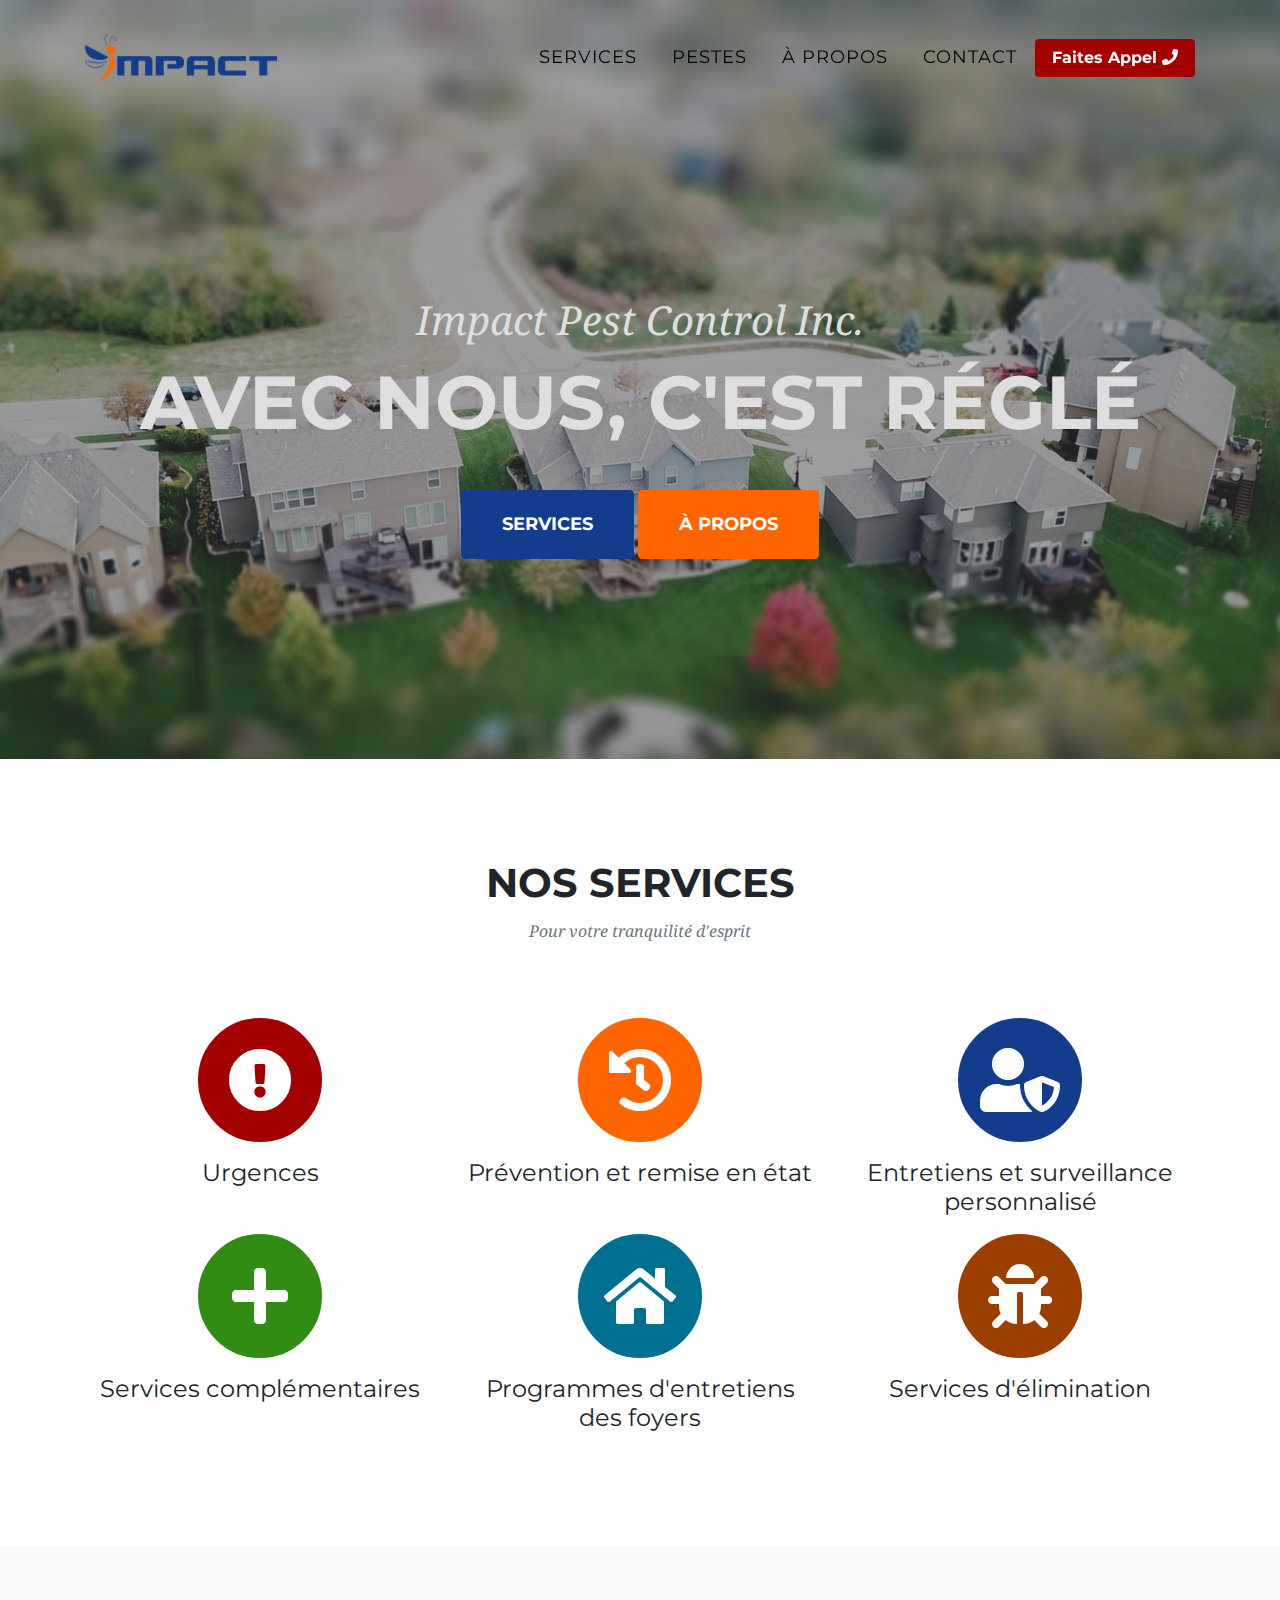
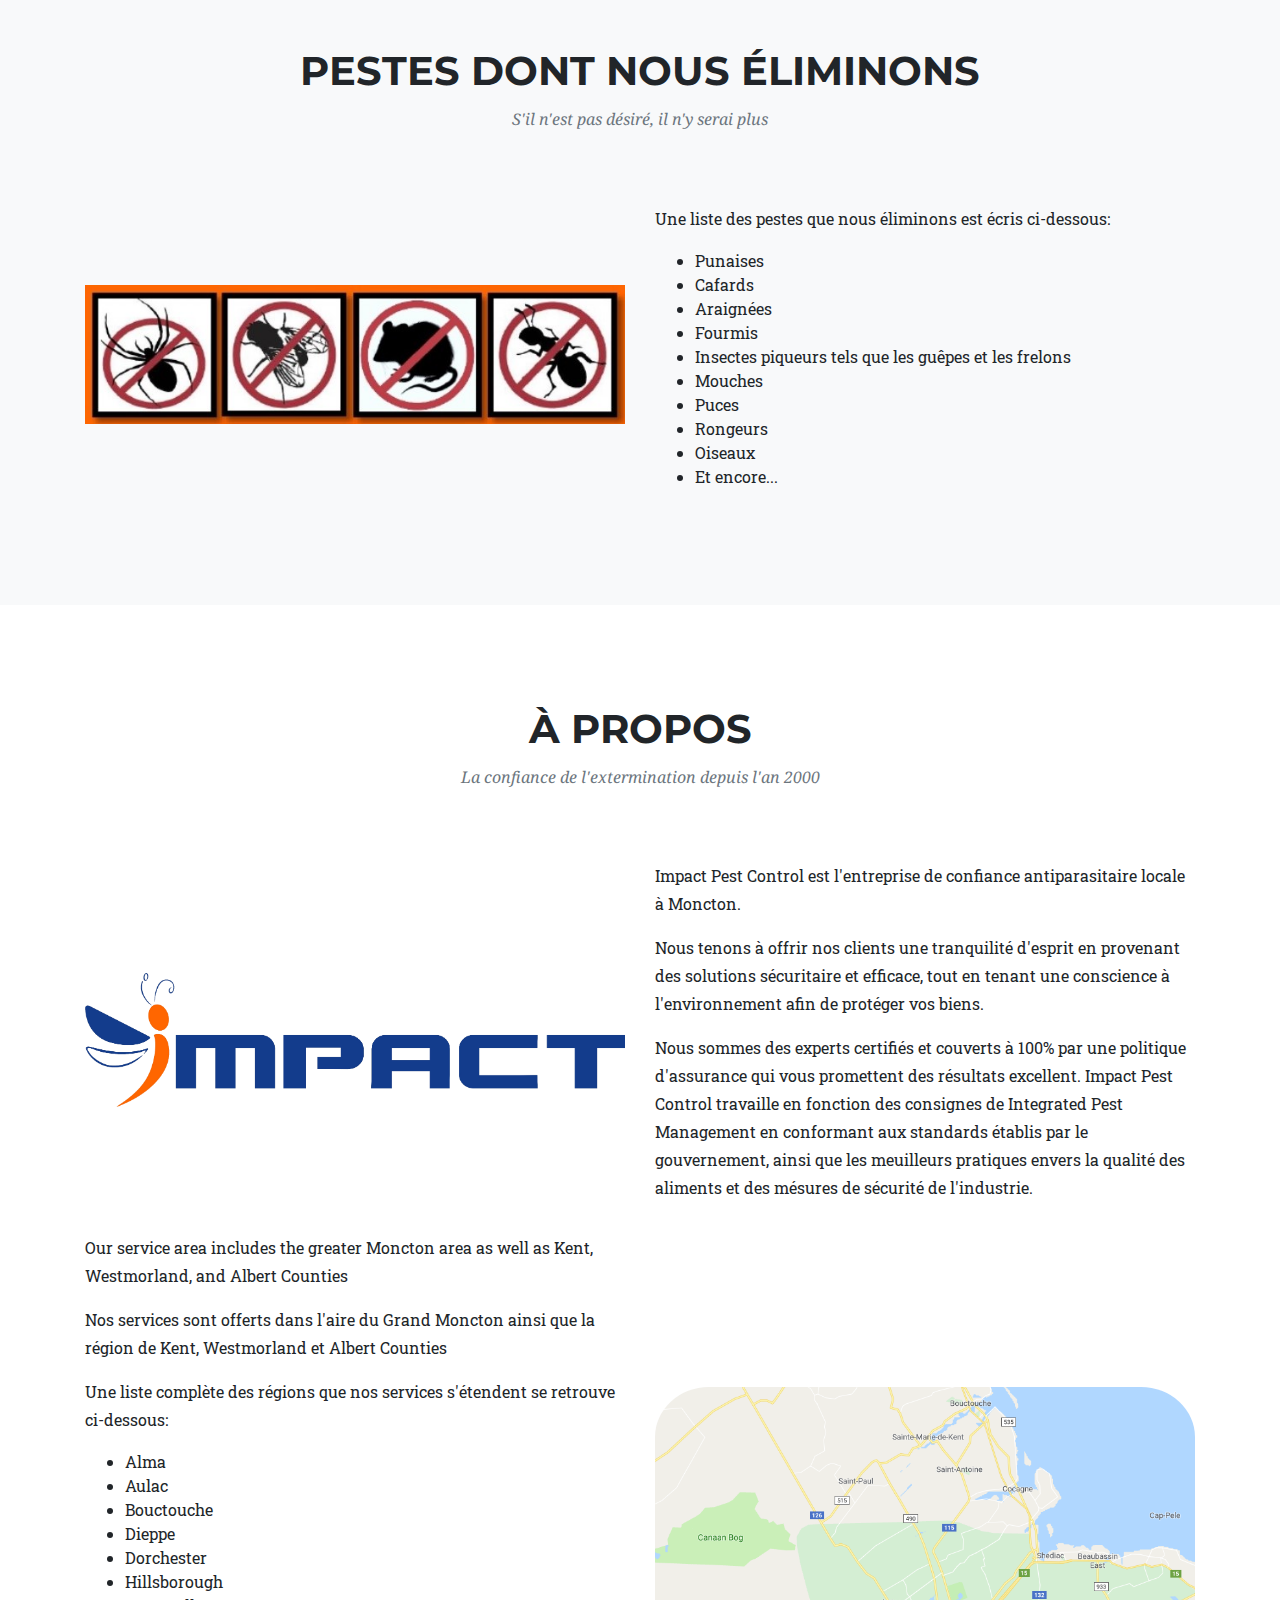
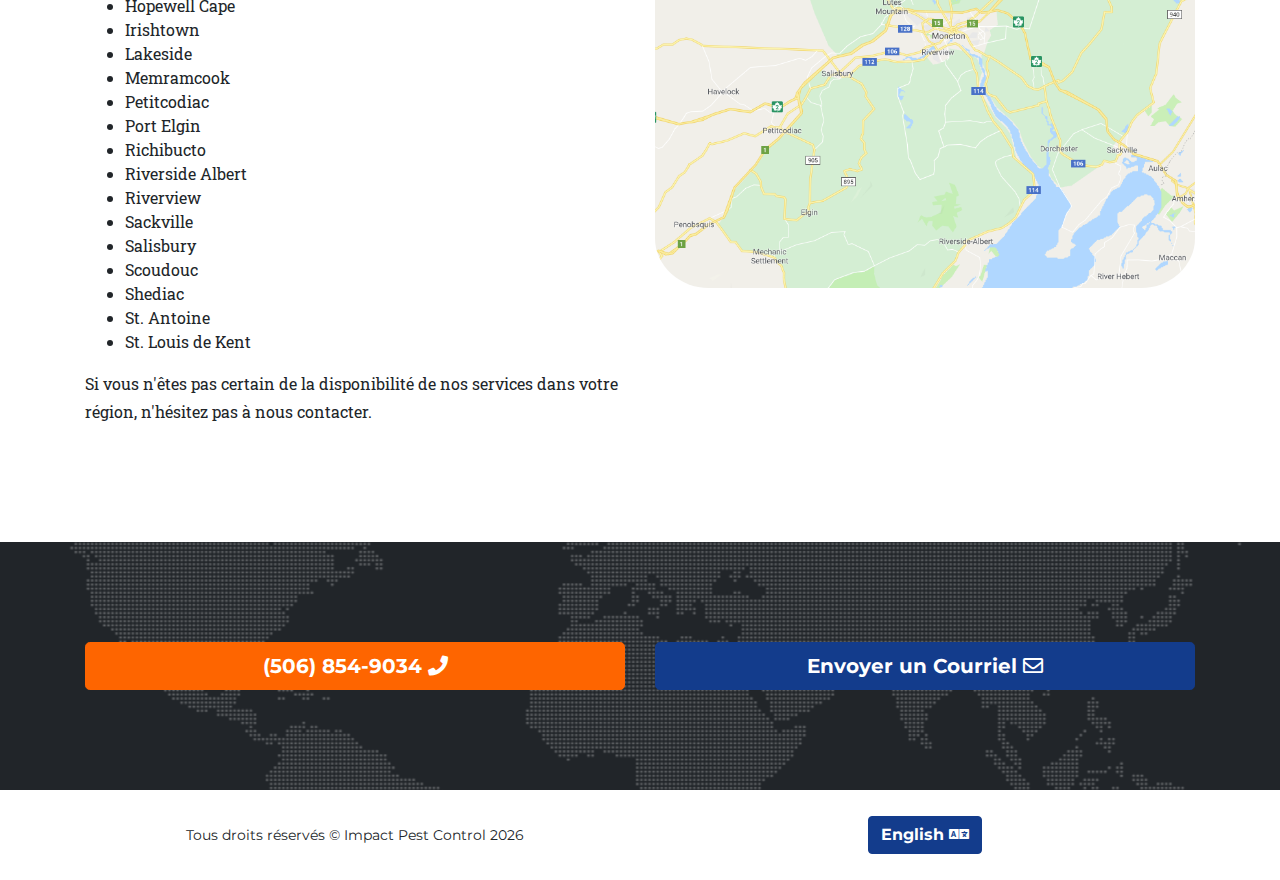
==== commit 724fd2a8: "French copyright message translated" ====
--- a/index_fr.html
+++ b/index_fr.html
@@ -407,7 +407,7 @@
     <div class="container">
       <div class="row align-items-center">
         <div class="col-md-6">
-          <span class="copyright">Copyright &copy; Impact Pest Control <span id="copyright_year">2019</span></span>
+          <span class="copyright">Tous droits réservés &copy; Impact Pest Control <span id="copyright_year">2019</span></span>
         </div>
         <div class="col-md-6">
           <a class="btn btn-primary" href="index.html">English <i class="fas fa-language"></i></a>
